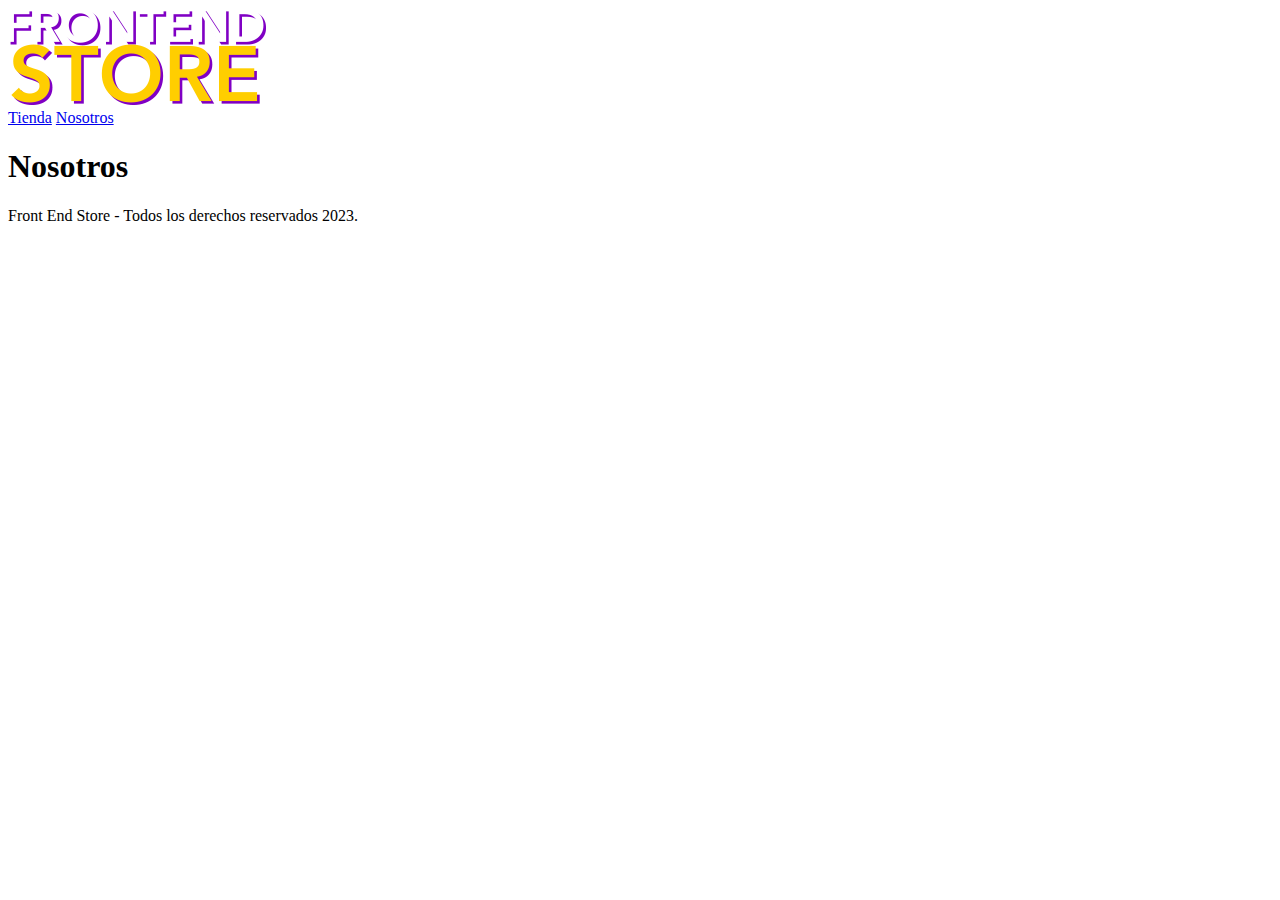
==== nosotros.html @ 20ddb631 "Segundo avance" ====
<!DOCTYPE html>

<html>
  <head>
    <meta charset="utf-8" />
    <meta http-equiv="X-UA-Compatible" content="IE=edge" />
    <title>Front Store</title>
    <link rel="stylesheet" href="css/normalize.css" />
    <link rel="preconnect" href="https://fonts.googleapis.com" />
    <link rel="preconnect" href="https://fonts.gstatic.com" crossorigin />
    <link
      href="https://fonts.googleapis.com/css2?family=Lora:ital,wght@0,400..700;1,400..700&display=swap"
      rel="stylesheet"
    />
    <link rel="stylesheet" href="css/style.css" />
    <meta name="description" content="" />
    <meta name="viewport" content="width=device-width, initial-scale=1" />

  </head>
  <body>
    <header class="header">
        <a href="index.html">
        <img clas="header_logo" src="img/logo.png" alt="Logotipo">
        </a>
    </header>

    <nav class="navegacion">
        <a class="navegacion__enlace" href="index.html">Tienda</a>
        <a class="navegacion__enlace navegacion__enlace--activo" href="nosotros.html">Nosotros</a>

    </nav>

    <main class="contenedor">
        <h1> Nosotros </h1>
    </main>

    <footer class="footer">
        <p class="footer__texto"> Front End Store - Todos los derechos reservados 2023. </p>
    </footer>

</body>
</html>
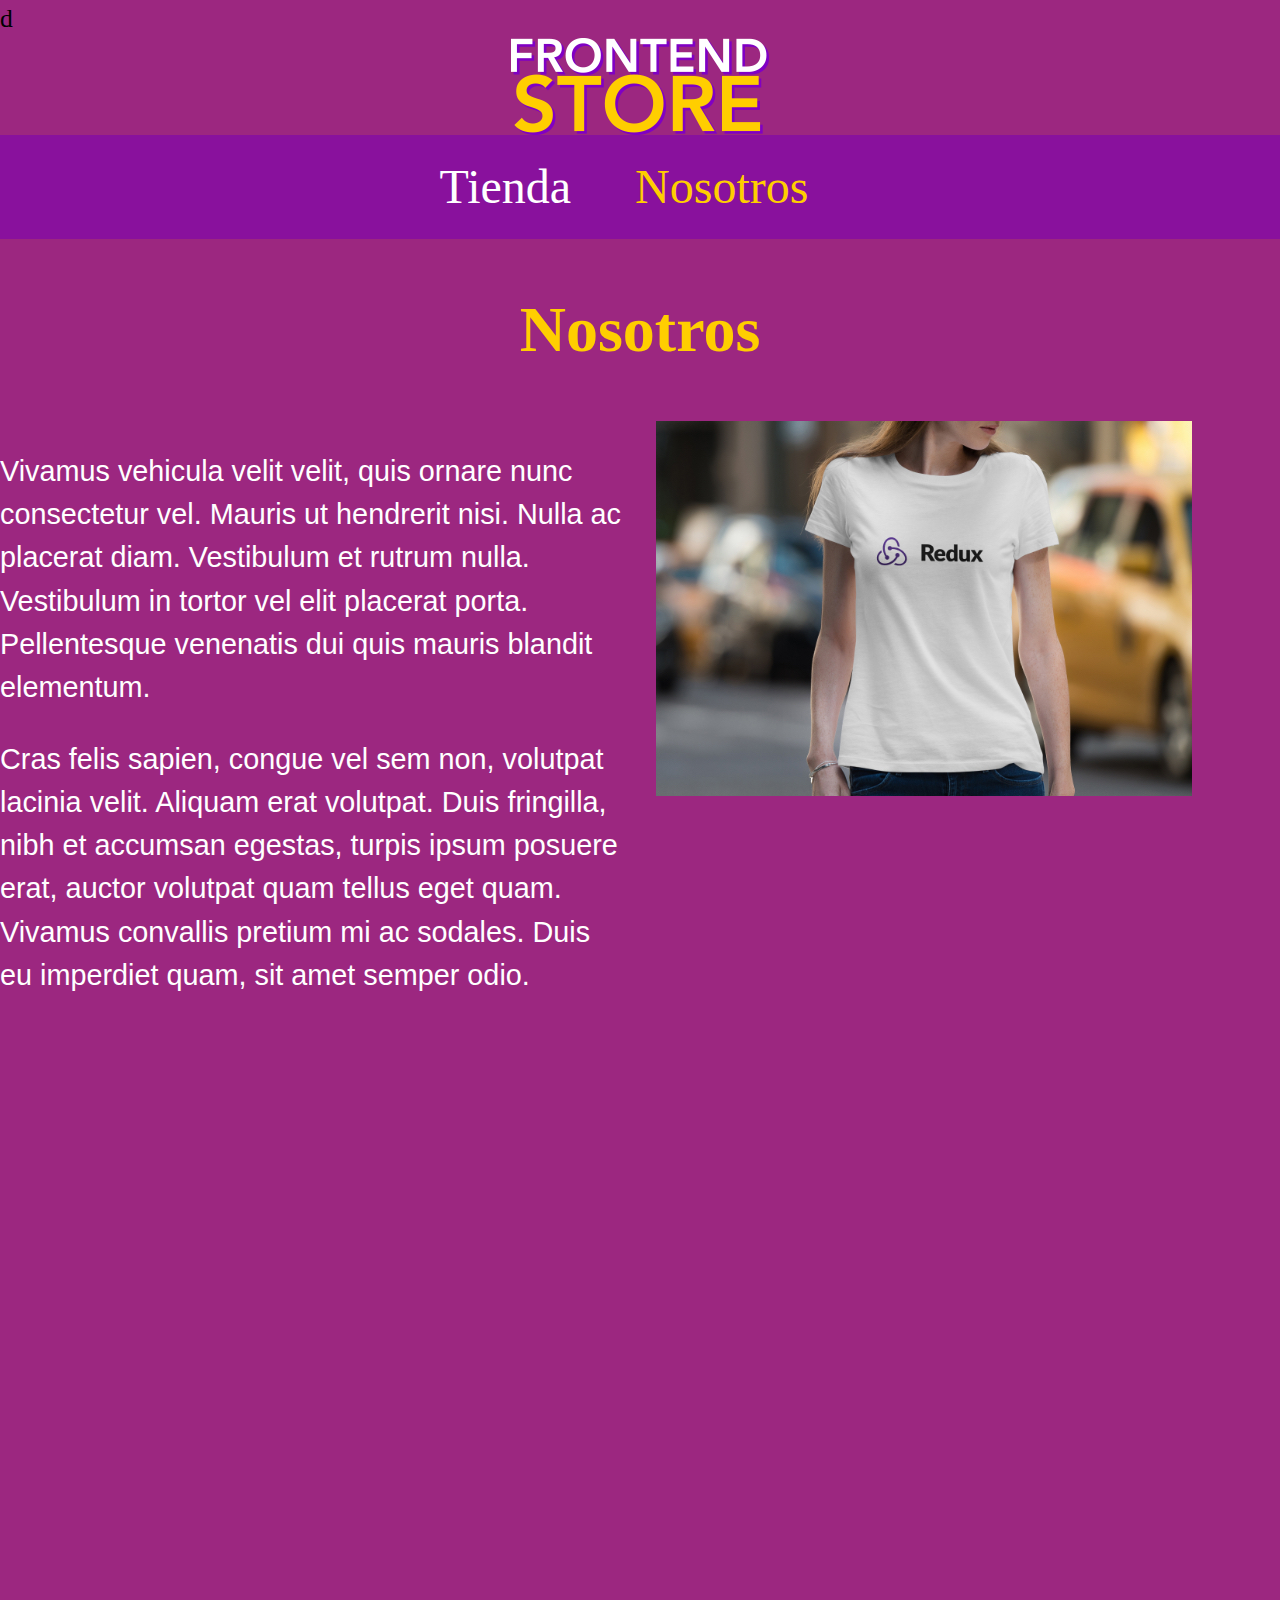
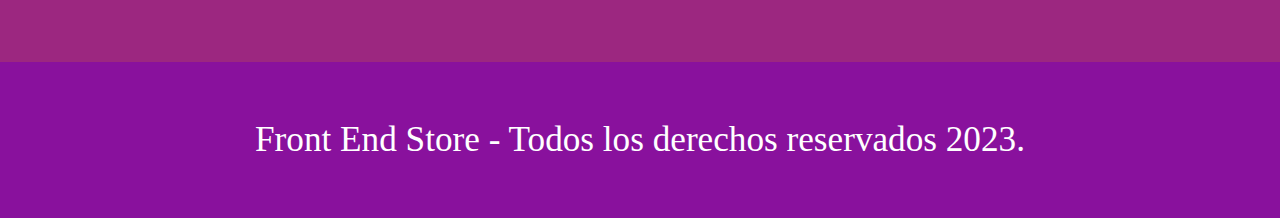
==== commit 45088418: "tercer avance" ====
--- a/nosotros.html
+++ b/nosotros.html
@@ -1,4 +1,4 @@
-<!DOCTYPE html>
+d<!DOCTYPE html>
 
 <html>
   <head>
@@ -15,28 +15,41 @@
     <link rel="stylesheet" href="css/style.css" />
     <meta name="description" content="" />
     <meta name="viewport" content="width=device-width, initial-scale=1" />
-
   </head>
   <body>
     <header class="header">
-        <a href="index.html">
-        <img clas="header_logo" src="img/logo.png" alt="Logotipo">
-        </a>
+      <a href="index.html">
+        <img clas="header_logo" src="img/logo.png" alt="Logotipo" />
+      </a>
     </header>
 
     <nav class="navegacion">
-        <a class="navegacion__enlace" href="index.html">Tienda</a>
-        <a class="navegacion__enlace navegacion__enlace--activo" href="nosotros.html">Nosotros</a>
-
+      <a class="navegacion__enlace" href="index.html">Tienda</a>
+      <a
+        class="navegacion__enlace navegacion__enlace--activo"
+        href="nosotros.html"
+        >Nosotros</a
+      >
     </nav>
 
     <main class="contenedor">
-        <h1> Nosotros </h1>
+      <h1>Nosotros</h1>
+
+      <div class="nosotros">
+        <div class="nosostros__contenido">
+        <p> Vivamus vehicula velit velit, quis ornare nunc consectetur vel. Mauris ut hendrerit nisi. Nulla ac placerat diam. Vestibulum et rutrum nulla. Vestibulum in tortor vel elit placerat porta. Pellentesque venenatis dui quis mauris blandit elementum. </p>
+
+        <p> Cras felis sapien, congue vel sem non, volutpat lacinia velit. Aliquam erat volutpat. Duis fringilla, nibh et accumsan egestas, turpis ipsum posuere erat, auctor volutpat quam tellus eget quam. Vivamus convallis pretium mi ac sodales. Duis eu imperdiet quam, sit amet semper odio. </p>
+
+      </div>
+      <img class="nosotros_imagen" src="img/nosotros.jpg" alt="imagen nosotros">
+        </div>
     </main>
 
     <footer class="footer">
-        <p class="footer__texto"> Front End Store - Todos los derechos reservados 2023. </p>
+      <p class="footer__texto">
+        Front End Store - Todos los derechos reservados 2023.
+      </p>
     </footer>
-
-</body>
+  </body>
 </html>
--- a/css/style.css
+++ b/css/style.css
@@ -0,0 +1,188 @@
+:root{
+    --primario: #9c2780;
+    --primarioOscuro: #89119d;
+    --secundario: #ffce00;
+    --secundarioOscuro: rgb(233,287,2);
+    --blanco: #FFF;
+    --negro: #000;
+
+    --fuentePrincipal: // 
+    .lora-<uniquifier> {
+      font-family: "Lora", serif;
+      font-optical-sizing: auto;
+      font-weight: <weight>;
+      font-style: normal;
+    }
+
+    html {
+        box-sizing: border-box;
+        font-size: 62.5%;
+      }
+      *, *:before, *:after {
+        box-sizing: inherit;
+      }
+
+}
+
+/** Globales **/
+body {
+    background-color: var(--primario);
+    font-size: 1.6rem;
+    line-height: 1.5;
+}
+
+p{
+    font-size: 1.8rem;
+    font-family: Arial, Helvetica, sans-serif;
+    color: var(--blanco);
+}
+
+a{ 
+    text-decoration: none;
+
+}
+img {
+    max-width: 100%;
+}
+.contenedor {
+     max-width: 120rem;
+     margin: 0 auto;
+}
+h1, h2, h3 {
+    text-align: center;
+    color: var(--secundario);
+    font-family: var(--fuentePrincipal);
+}
+h1 {
+    font-size: 4rem;
+}
+h2 { 
+    font-size: 3.2rem;
+}
+h3 { 
+    font-size: 2.4;
+}
+
+/** Header **/
+.header {
+    display: flex;
+    justify-content: center;
+
+}
+
+.header_logo {
+    margin: 3rem 0;
+}
+/**footer**/
+.footer {
+    background-color: var(--primarioOscuro);
+    padding: 1rem 0;
+    margin-top: 2rem
+}
+.footer__texto {
+font-family: var(--fuentePrincipal);
+text-align: center;
+font-size: 2.2rem;
+}
+
+/** Navegacion **/
+.navegacion {
+    background-color: var(--primarioOscuro);
+    padding: 1rem 0;
+    display: flex;
+    justify-content: center;
+    gap: 32px; 
+}
+.navegacion__enlace {
+    font-family: var(--fuentePrincipal);
+    color: var(--blanco);
+    font-size: 3rem;
+    margin-right: 2rem;
+}
+.navegacion__enlace--activo, 
+.navegacion__enlace:hover {
+    color: var(--secundario);
+}
+
+/** Grid **/
+.grid{
+    display: grid;
+    grid-template-columns: repeat(2, 1fr);
+    gap: 2rem;
+}
+@media(min-width: 768px){
+    .grid{
+    grid-template-columns: repeat(3, 1fr);
+    }
+}
+
+/** Producto **/
+.producto{
+    background-color: var(--primarioOscuro);
+    padding: 1rem;
+
+}
+.producto__imagen{
+    width: 100%;
+}
+.producto__informacion{
+
+}
+.producto__nombre{
+    font-size: 4rem;
+
+}
+.producto__precio{
+    font-size: 2.8rem;
+    color: var(--secundario);
+}
+.producto__nombre, .producto_precio{
+    font-family: var(--fuentePrincipal);
+    margin: 1rem 0;
+    text-align: center;
+    line-height: 1.2;
+}
+
+/** Graficos **/
+.grafico {
+    min-height: 30rem;
+    background-repeat: no-repeat;
+    background-size: cover;
+    grid-column: 1 / 3;
+}
+.grafico--camisas {
+    grid-row: 2 / 3;
+    background-image: url(../img/grafico1.jpg);
+}
+.grafico--node {
+    background-image: url(../img/grafico2.jpg);
+    grid-row: 8 / 9;
+}
+@media (min-width: 768px) {
+    .grafico--node {
+        grid-row: 5 / 6;
+        grid-column: 2 / 4;
+    
+    }
+}
+/** Nosotros **/
+.nosotros {
+    display: grid;
+    grid-template-rows: repeat(2, 1fr);
+}
+@media (min-width: 768px) {
+    .nosotros {
+        
+        grid-template-columns: repeat(2, 1fr);
+        column-gap: 2rem;
+    }
+}
+.nosotros__imagen {
+    grid-row: 1 / 2;
+    width: 100%;
+}
+@media (min-width: 768px) {
+    .nosotros__imagen {
+        grid-column: 2 / 3;
+    }
+}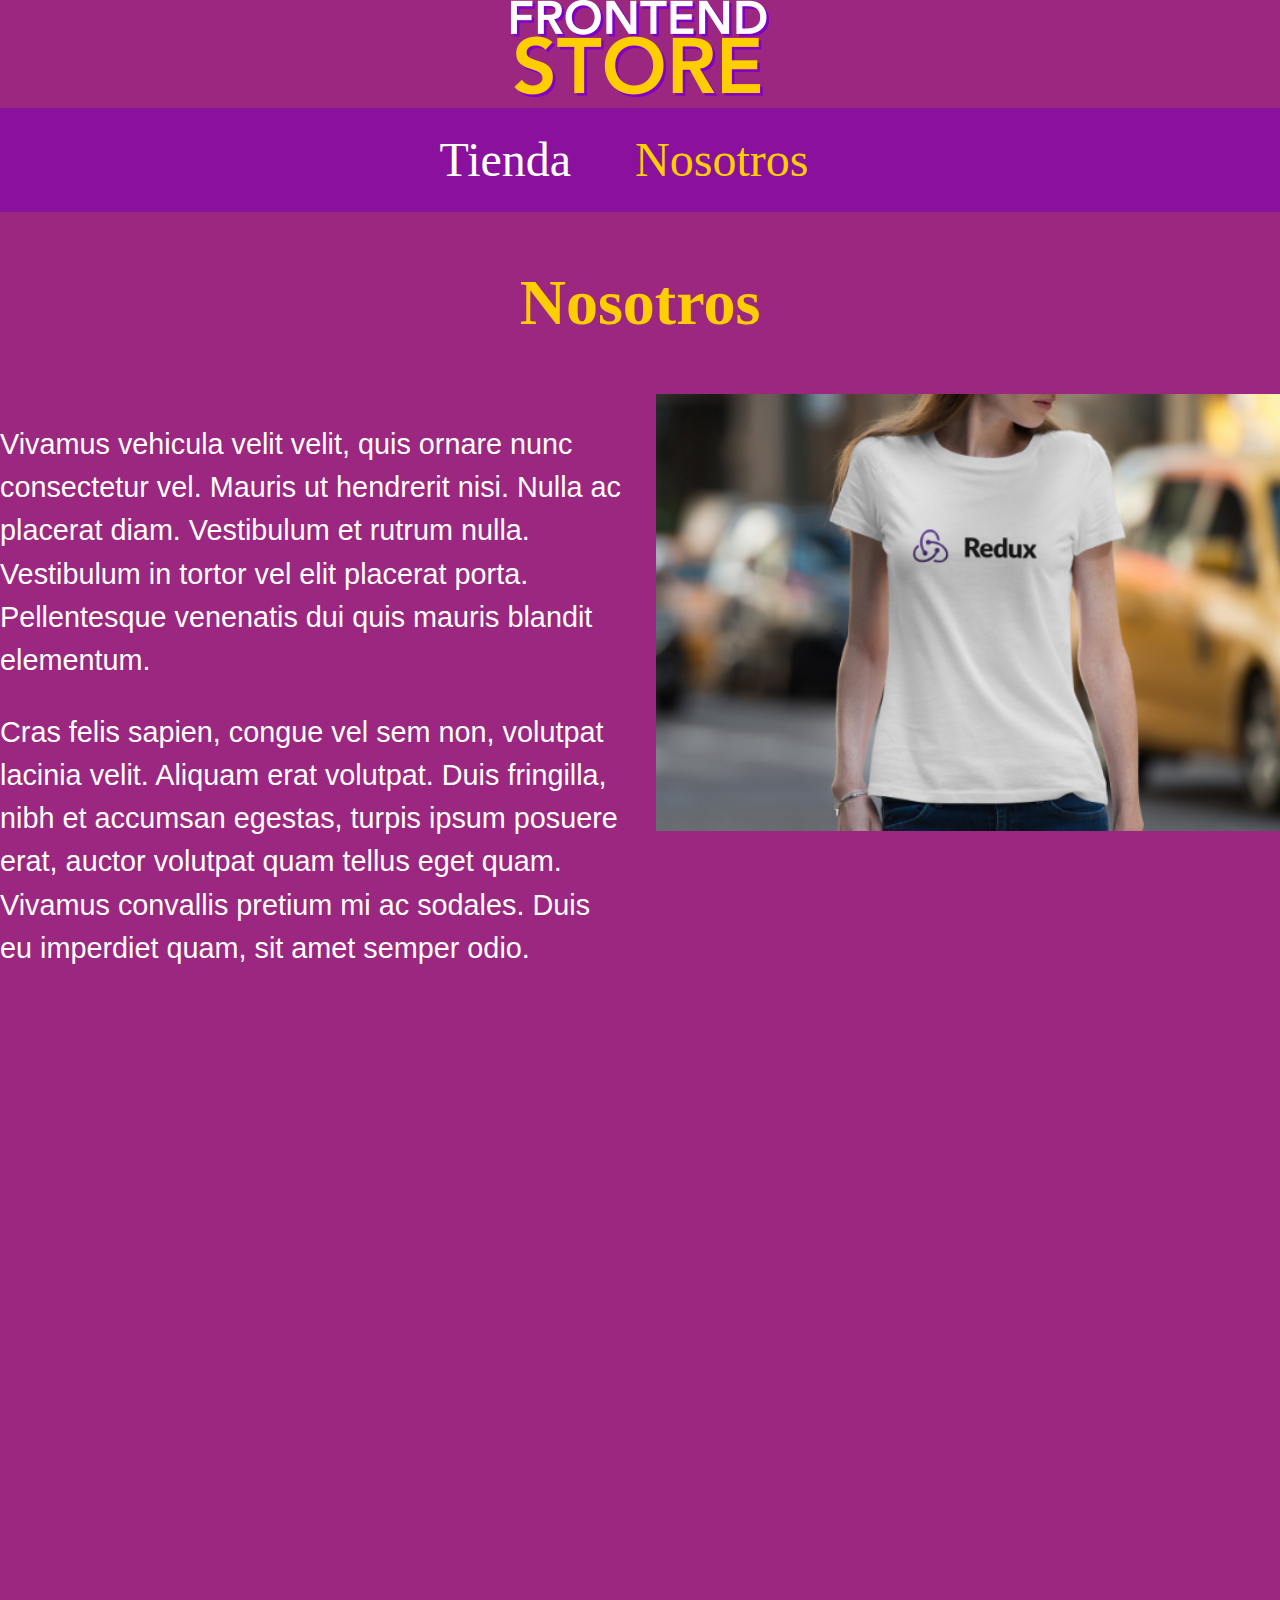
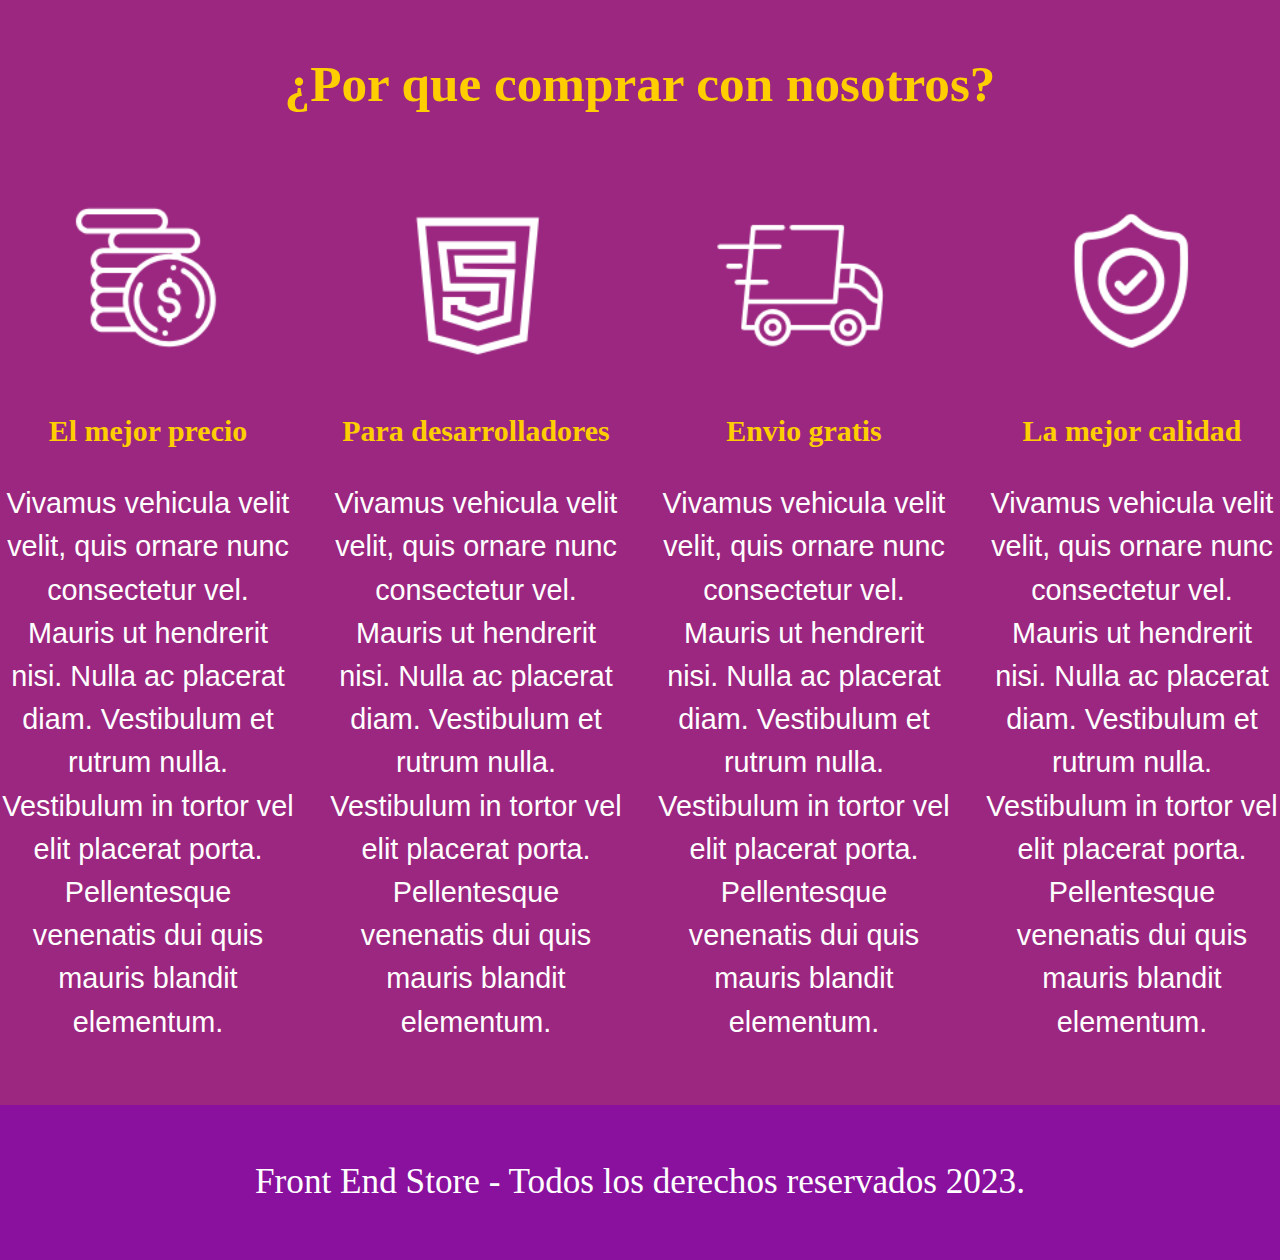
==== commit 72f5ead0: "tercer avance" ====
--- a/nosotros.html
+++ b/nosotros.html
@@ -1,4 +1,4 @@
-d<!DOCTYPE html>
+<!DOCTYPE html>
 
 <html>
   <head>
@@ -25,11 +25,7 @@
 
     <nav class="navegacion">
       <a class="navegacion__enlace" href="index.html">Tienda</a>
-      <a
-        class="navegacion__enlace navegacion__enlace--activo"
-        href="nosotros.html"
-        >Nosotros</a
-      >
+      <a class="navegacion__enlace navegacion__enlace--activo" href="nosotros.html"> Nosotros </a>
     </nav>
 
     <main class="contenedor">
@@ -37,19 +33,46 @@
 
       <div class="nosotros">
         <div class="nosostros__contenido">
-        <p> Vivamus vehicula velit velit, quis ornare nunc consectetur vel. Mauris ut hendrerit nisi. Nulla ac placerat diam. Vestibulum et rutrum nulla. Vestibulum in tortor vel elit placerat porta. Pellentesque venenatis dui quis mauris blandit elementum. </p>
-
-        <p> Cras felis sapien, congue vel sem non, volutpat lacinia velit. Aliquam erat volutpat. Duis fringilla, nibh et accumsan egestas, turpis ipsum posuere erat, auctor volutpat quam tellus eget quam. Vivamus convallis pretium mi ac sodales. Duis eu imperdiet quam, sit amet semper odio. </p>
+        <p>Vivamus vehicula velit velit, quis ornare nunc consectetur vel. Mauris ut hendrerit nisi. Nulla ac placerat diam. Vestibulum et rutrum nulla. Vestibulum in tortor vel elit placerat porta. Pellentesque venenatis dui quis mauris blandit elementum.</p>
+        <p>Cras felis sapien, congue vel sem non, volutpat lacinia velit. Aliquam erat volutpat. Duis fringilla, nibh et accumsan egestas, turpis ipsum posuere erat, auctor volutpat quam tellus eget quam. Vivamus convallis pretium mi ac sodales. Duis eu imperdiet quam, sit amet semper odio.</p>
 
       </div>
       <img class="nosotros_imagen" src="img/nosotros.jpg" alt="imagen nosotros">
         </div>
     </main>
 
+    <section class="contenedor comprar">
+      <h2 class="comprar__titulo"> ¿Por que comprar con nosotros? </h2>
+
+      <div class="bloques">
+          <div class="bloque">
+            <img class="bloque__imagen" src="img/icono_1.png" alt="por que comprar">
+            <h3 class="bloque__titulo"> El mejor precio </h3>
+            <p>Vivamus vehicula velit velit, quis ornare nunc consectetur vel. Mauris ut hendrerit nisi. Nulla ac placerat diam. Vestibulum et rutrum nulla. Vestibulum in tortor vel elit placerat porta. Pellentesque venenatis dui quis mauris blandit elementum.</p>
+      </div> <!-- bloque-->  
+
+      <div class="bloque">
+            <img class="bloque__imagen" src="img/icono_2.png" alt="por que comprars">
+            <h3 class="bloque__titulo"> Para desarrolladores </h3>
+            <p>Vivamus vehicula velit velit, quis ornare nunc consectetur vel. Mauris ut hendrerit nisi. Nulla ac placerat diam. Vestibulum et rutrum nulla. Vestibulum in tortor vel elit placerat porta. Pellentesque venenatis dui quis mauris blandit elementum.</p>
+      </div> <!-- bloque-->  
+
+      <div class="bloque">
+            <img class="bloque__imagen" src="img/icono_3.png" alt="por que comprar">
+            <h3 class="bloque__titulo"> Envio gratis </h3>
+            <p>Vivamus vehicula velit velit, quis ornare nunc consectetur vel. Mauris ut hendrerit nisi. Nulla ac placerat diam. Vestibulum et rutrum nulla. Vestibulum in tortor vel elit placerat porta. Pellentesque venenatis dui quis mauris blandit elementum.</p>
+      </div> <!-- bloque-->  
+
+      <div class="bloque">
+            <img class="bloque__imagen" src="img/icono_4.png" alt="por que comprar">
+            <h3 class="bloque__titulo"> La mejor calidad </h3>
+            <p>Vivamus vehicula velit velit, quis ornare nunc consectetur vel. Mauris ut hendrerit nisi. Nulla ac placerat diam. Vestibulum et rutrum nulla. Vestibulum in tortor vel elit placerat porta. Pellentesque venenatis dui quis mauris blandit elementum.</p>
+      </div> <!-- bloque-->  
+</div>
+</section>
     <footer class="footer">
       <p class="footer__texto">
-        Front End Store - Todos los derechos reservados 2023.
-      </p>
+        Front End Store - Todos los derechos reservados 2023. </p>
     </footer>
   </body>
 </html>
--- a/css/style.css
+++ b/css/style.css
@@ -42,7 +42,8 @@
 
 }
 img {
-    max-width: 100%;
+    width: 100%;
+
 }
 .contenedor {
      max-width: 120rem;
@@ -120,13 +121,6 @@
 .producto{
     background-color: var(--primarioOscuro);
     padding: 1rem;
-
-}
-.producto__imagen{
-    width: 100%;
-}
-.producto__informacion{
-
 }
 .producto__nombre{
     font-size: 4rem;
@@ -179,10 +173,65 @@
 }
 .nosotros__imagen {
     grid-row: 1 / 2;
-    width: 100%;
 }
 @media (min-width: 768px) {
     .nosotros__imagen {
         grid-column: 2 / 3;
     }
+}
+
+/** Bloques **/
+.bloques {
+    display: grid;
+    grid-template-columns: repeat(2, 1fr);
+    gap: 2rem;
+}
+@media(min-width: 768px) {
+    .bloques {
+        grid-template-columns: repeat(4, 1fr);
+    }
+}
+.bloque {
+    text-align: center;
+}
+.bloque__titulo {
+    margin: 0;
+}
+
+/** Pagina del producto **/
+@media (min-width: 768px) {
+    .camisa{
+        display: grid;
+        grid-template-columns: repeat(2, 1fr);
+        column-gap: 2rem;
+    }
+}
+
+.formulario {
+    display: grid;
+    grid-template-columns: repeat(2, 1fr);
+    gap: 2rem;
+    
+}
+.formulario__campo {
+    border: 1rem solid var(--primarioOscuro);
+    background-color: transparent;
+    color: var(--negro);
+    font-size: 2rem;
+    font-family: Arial, Helvetica, sans-serif;
+    padding: 1rem;
+    appearance: none;
+}
+.formulario__submit {
+    background-color: var(--secundario);
+    border: none;
+    font-size: 2rem;
+    font-family: var(--fuentePrincipal);
+    padding: 2rem;
+    transition: background-color .3s ease;
+    grid-column: 1 / 3;
+}
+.formulario__submit:hover {
+    cursor: pointer;
+    background-color: var(--secundarioOscuro);
 }